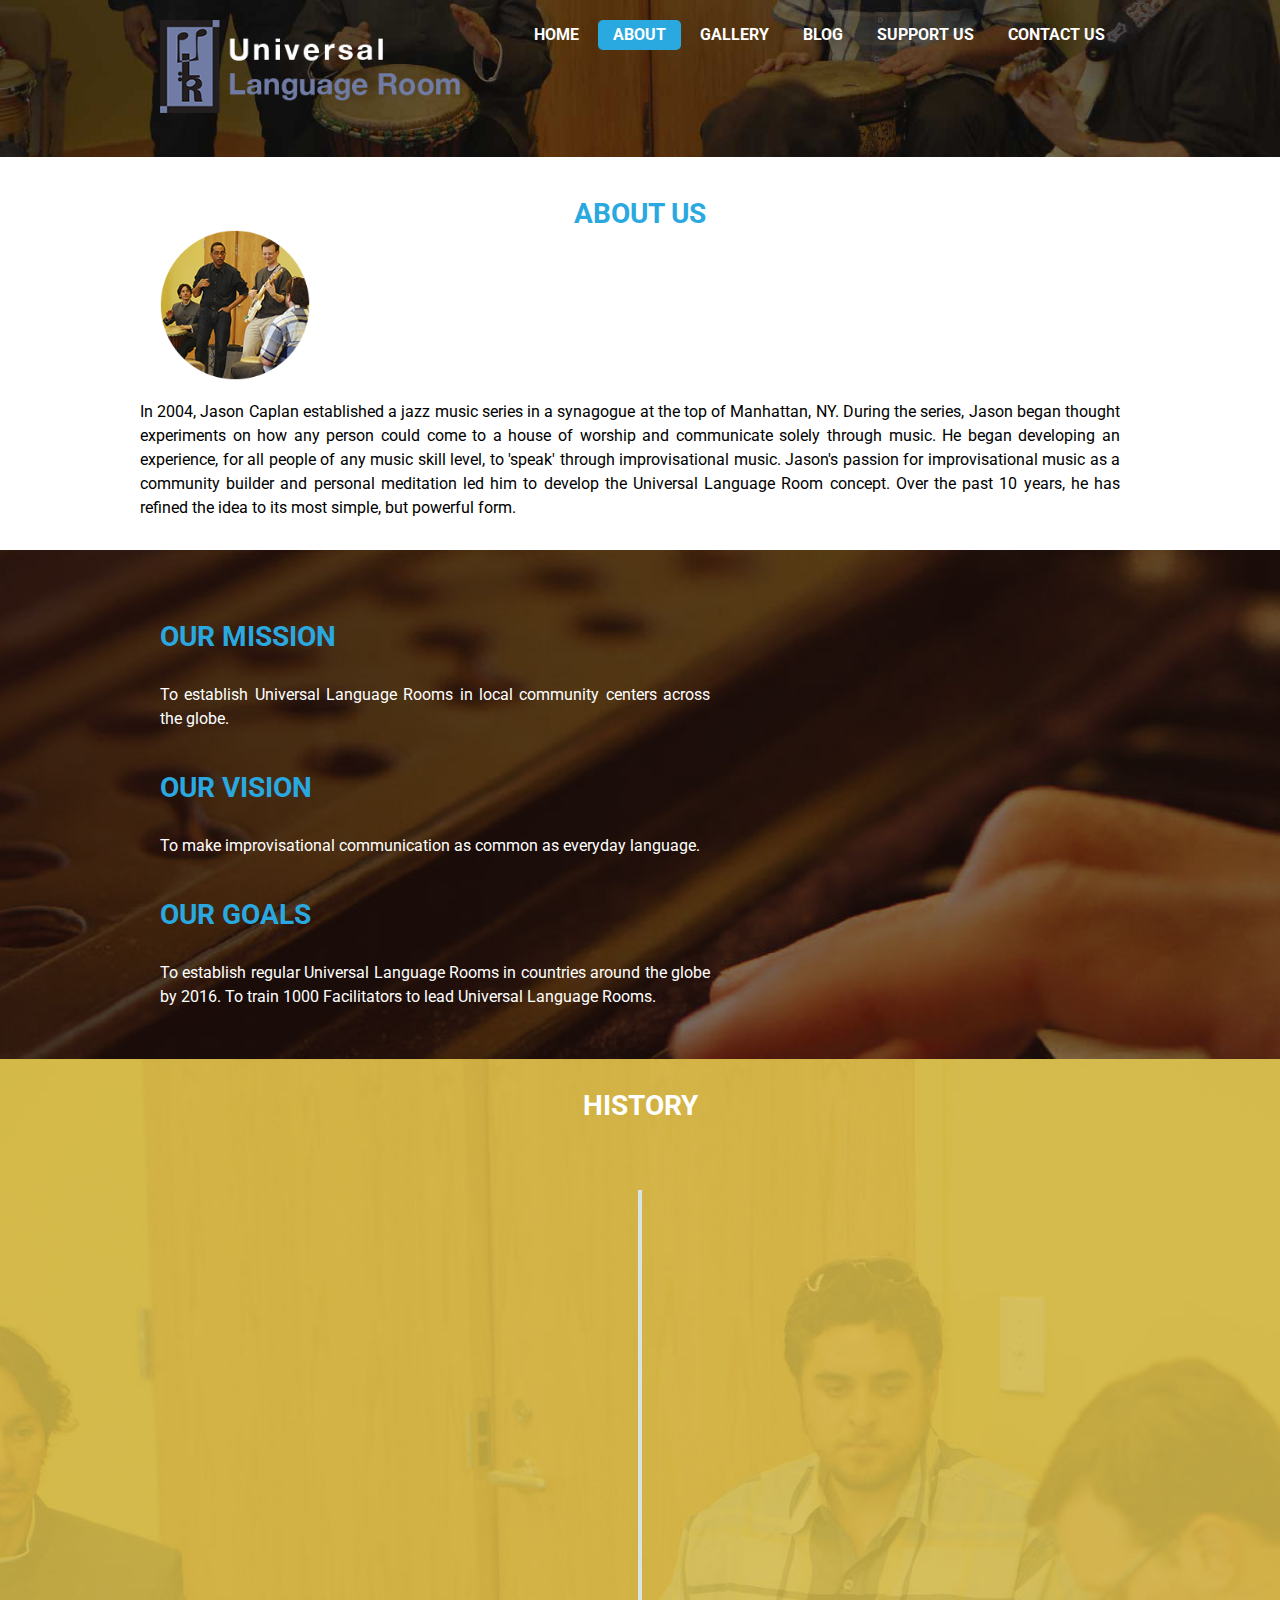
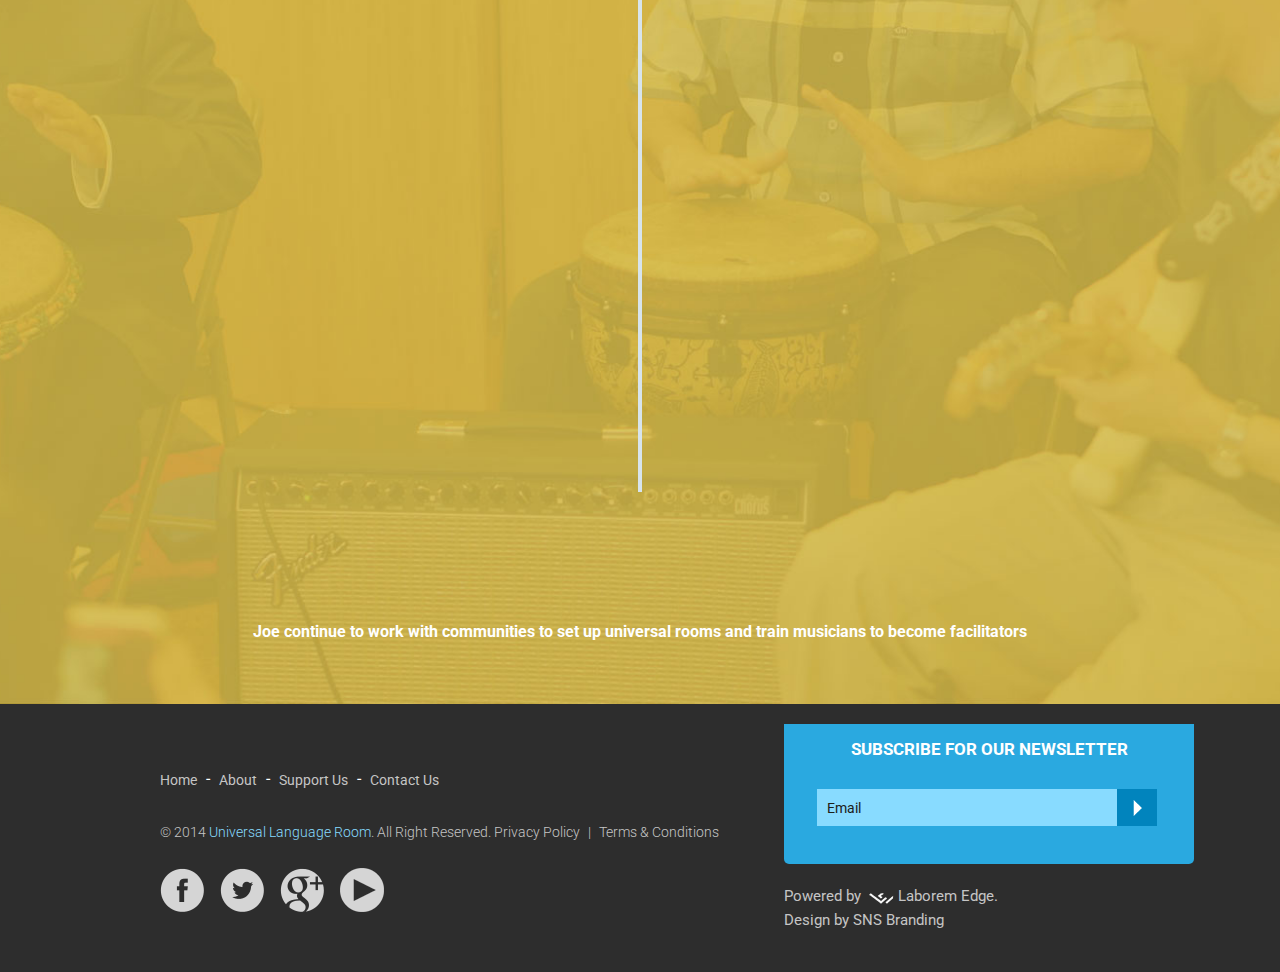
==== about.html @ 3c223cd4 "big push" ====
<!DOCTYPE html>
<html lang="en">

<head>
	<meta charset="utf-8">
	<title>Universal Language Room | About</title>
	<meta name="Description" content="" />
	<meta name="Keywords" content=" " />
	<meta name="robots" content="index,follow" />
	<link rel="icon" href="images/favicon.ico" />
	<link rel="shortcut icon" href="images/favicon.ico" />
	<link rel="stylesheet" href="css/reset.css">
	<link rel="stylesheet" href="css/style.css">
	<link rel="stylesheet" href="css/superfish.css">
	<link rel="stylesheet" href="css/slicknav.css">
	<link rel="stylesheet" href="css/timeline.css">
	<link rel="stylesheet" type="text/css" href="css/animate.css" />
	<link rel="stylesheet" type="text/css" media="screen" href="css/flexslider.css">


	<style>
		ul#menu li a.active {
			color: #fff;
			background: #2aa9e0;
			border-radius: 5px;
			-moz-border-radius: 5px;
			-webkit-border-radius: 5px;
		}
		.home .hactive {
			color: #fff;
			background: #2aa9e0;
			border-radius: 5px;
			-moz-border-radius: 5px;
			-webkit-border-radius: 5px;
		}
		ul#menu li.last a.active {
			margin-right: 0px;
		}
		ul#menu li li a.active {
			color: #fff;
			background: 2aa9e0;
			border-radius: 5px;
			-moz-border-radius: 5px;
			-webkit-border-radius: 5px;
		}
	</style>
	<script type="text/javascript">
		function setActive() {
			aObj = document.getElementById('menu').getElementsByTagName('a');
			for (i = 0; i < aObj.length; i++) {
				if (document.location.href.indexOf(aObj[i].href) >= 0) {
					aObj[i].className = 'active';
				}
			}
		}
		window.onload = setActive;
	</script>
	<!--[if lt IE 8]>
   <div style=' clear: both; text-align:center; position: relative;'>
     <a href="http://windows.microsoft.com/en-US/internet-explorer/products/ie/home?ocid=ie6_countdown_bannercode">
       <img src="http://storage.ie6countdown.com/assets/100/images/banners/warning_bar_0000_us.jpg" border="0" height="42" width="820" alt="You are using an outdated browser. For a faster, safer browsing experience, upgrade for free today." />
    </a>
  </div>
<![endif]-->
	<!--[if lt IE 9]>
   	<script type="text/javascript" src="js/html5.js"></script>
    <link rel="stylesheet" href="css/ie8.css">
    <![endif]-->
	<!--[if IE 9]>
    <script type="text/javascript" src="js/html5.js"></script>
   	    <link rel="stylesheet" href="css/ie9.css">
    <![endif]-->
</head>

<body class="home">
	<!--==============================header=================================-->
	<div class="loader"></div>
	<header style="padding:0">
		<div class="container">
			<div class="wrapper">
				<div class="header-left">
					<div class="logo">
						<a href="index.html">
							<img src="images/logo.png" alt="">
						</a>
					</div>
				</div>
				<div class="head-right">

					<div class="wrapper">
						<div class="menu_block">
							<nav>
								<ul class="sf-menu" id="menu">
									<li><a href="index.html">Home</a>
									</li>
									<li><a href="about.html" class="hactive">About</a>
									</li>
									<li><a href="gallery.html">Gallery</a>
									</li>
									<li><a href="blog.html">Blog</a>
									</li>
									<li><a href="support-us.html">Support Us</a>
									</li>
									<li class="last"><a href="contact-us.html">Contact Us</a> 
									</li>
								</ul>
							</nav>
						</div>

					</div>
				</div>
			</div>
		</div>
	</header>


	<!--==============================header=================================-->
	<div class="abt-banner p4">
		<img src="images/abt-head.jpg" alt="" />
	</div>
	<section>

		<div class="wrapper p4">
			<div class="container">

				<h1 class="abt-tit aligncenter post p0">About Us</h1>
				<div class="abt-img p0">
					<img src="images/abt-img.png" alt="" class="post7" />
				</div>
				<div class="abt-cont-top post">
					<p class="p2">In 2004, Jason Caplan established a jazz music series in a synagogue at the top of Manhattan, NY. During the series, Jason began thought experiments on how any person could come to a house of worship and communicate solely through music. He began
						developing an experience, for all people of any music skill level, to 'speak' through improvisational music. Jason's passion for improvisational music as a community builder and personal meditation led him to develop the Universal Language Room
						concept. Over the past 10 years, he has refined the idea to its most simple, but powerful form.</p>

				</div>
			</div>
		</div>
		<div class="abt-block">
			<div class="container">
				<div class="abt-cont">
					<div class="wrapper p8">
						<h2 class="abt-tit post p4">Our Mission </h2>
						<p>To establish Universal Language Rooms in local community centers across the globe.</p>
					</div>
					<div class="wrapper p8">
						<h2 class="abt-tit post p4">Our Vision</h2>
						<p>To make improvisational communication as common as everyday language.</p>
					</div>
					<div class="wrapper p8">
						<h2 class="abt-tit post p4">Our Goals</h2>
						<p class="p2">To establish regular Universal Language Rooms in countries around the globe by 2016. To train 1000 Facilitators to lead Universal Language Rooms.</p>
					</div>
				</div>
			</div>
		</div>
		<div class="history_bg">
			<div class="wrapper p8">
				<h1 class="abt-tit aligncenter post p0" style="margin-top:30px;color:#fff;">History</h1>

				<div class="container">
					<div id="cd-timeline" class="cd-container">
						<div class="cd-timeline-block">
							<div class="cd-timeline-img cd-picture">
								<img src="images/music.png" alt="Picture">
							</div>

							<div class="cd-timeline-content">

								<p>In 2011, Jason met drummer, Joe Lubman. They began to perform together and discuss the Universal Language Room. Joe became the first full time facilitator. He has visited jails, autism summer camps, businesses, and community centers to setup Universal
									Rooms.</p>

								<span class="cd-date">2011</span>
							</div>
						</div>

						<div class="cd-timeline-block">
							<div class="cd-timeline-img cd-movie">
								<img src="images/music1.png" alt="Movie">
							</div>

							<div class="cd-timeline-content">
								<p>In 2009, the first official Universal Language Room takes place in Manhattan, NYC - with Muslims, Sikh, Bahai, and Jewish musicians.</p>

								<span class="cd-date">2009</span>
							</div>
						</div>

						<div class="cd-timeline-block">
							<div class="cd-timeline-img cd-picture">
								<img src="images/music2.png" alt="Picture">
							</div>

							<div class="cd-timeline-content">
								<p>In 2006, Jason created Bridge Institute and received non-profit status. Jason met Gilbert Smith in NYC. They quickly became co writers for Naqhson's Leap and partners in developing the Universal Rooms.</p>

								<span class="cd-date">2006</span>
							</div>
						</div>

						<div class="cd-timeline-block">
							<div class="cd-timeline-img cd-location">
								<img src="images/music3.png" alt="Location">
							</div>

							<div class="cd-timeline-content">

								<p>In 2004, Jason initiated a jazz music concert with top names in jazz, at the "Bridge Shul" in Washington Heights, NYC. During the series, in talks with the performers and audience, Jason began developing the ideas that would become the Universal
									Language Room.</p>

								<span class="cd-date">2004</span>
							</div>
						</div>

					</div>

				</div>

			</div>
			<div class="wrapper p8">
				<div class="container">
					<p class="p0" style="text-align:center;color:#fff;"><strong>Joe continue to work with communities to set up universal rooms and train musicians to become facilitators</strong>
					</p>
				</div>
			</div>
		</div>

	</section>
	<footer>
		<div class="wrapper p8">
			<div class="container">
				<div class="wrapper">
					<div class="footer-left">
						<div class="footer-menu p6">
							<a href="index.html" class="first">Home</a> -
							<a href="about.html">About</a> -
							<!--<a href="blog">Blog</a> -->
							<a href="support-us.html">Support Us</a> -
							<a href="contact-us.html" class="last">Contact Us</a> 
						</div>
						<p class="foot-txt p6">&copy; 2014 <span> Universal Language Room</span>. All Right Reserved.

							<a href="privacy-policy.html" class="first">Privacy Policy </a> | <a href="terms-and-conditions.html"> Terms & Conditions </a>
						</p>

						<ul class="social">
							<li>
								<a href="https://www.facebook.com/universalroom" target="_blank" title="Facebook">
									<img src="images/fb.png" alt="" />
								</a>
							</li>
							<li>
								<a href="www.twitter.com/universalroom.html" title="Twitter" target="_blank">
									<img src="images/tw.png" alt="" />
								</a>
							</li>
							<li>
								<a href="https://plus.google.com/u/0/b/106904845968619590290/106904845968619590290/about" title="Google Plus" target="_blank">
									<img src="images/gp.png" alt="" />
								</a>
							</li>
							<li>
								<a href="https://www.youtube.com/user/universalroom" title="YouTube" target="_blank">
									<img src="images/youtube.png" alt="" />
								</a>
							</li>
						</ul>
					</div>
					<div class="footer-right">
						<div class="subscribe-box p4">
							<h2 class="subscribe-title p4">SUBSCRIBE FOR OUR NEWSLETTER</h2> 
							<form name="subscribe" id="subscribe" method="post" autocomplete="off" class="subscribe">
								<div class="group">
									<input type="text" name="email" id="email" class="field" placeholder="Email" onfocus="this.placeholder = ''" onblur="this.placeholder = 'Email'" />
									<input type="submit" name="submit" id="submit" class="sub-btn" value="Go" />
								</div>
							</form>
						</div>
						<div class="wrapper">
							<p class="footer-dev">Powered by <a href="http://www.laboremedge.com/" target="_blank">Laborem Edge</a>.
								<br>Design by SNS Branding</p>
						</div>
					</div>
				</div>
			</div>

		</div>

	</footer>
	<script src="js/jquery-1.11.0.min.js"></script>
	<script src="js/jquery-migrate-1.1.1.html"></script>
	<script src="js/superfish.js"></script>
	<script src="js/script.js"></script>
	<!-- <script src="js/jquery.mobilemenu.js"></script>-->
	<script src="js/jquery.easing.1.3.js"></script>
	<script src="js/Placeholders.min.js"></script>
	<script src="js/jquery.slicknav.js"></script>
	<script>
		//menu for mobile
		$(function() {
			$('.sf-menu').slicknav();
		});
	</script>

	<!--page-loader-->
	<script type="text/javascript">
		$(window).load(function() {
			$(".loader").fadeOut("slow");
		})
	</script>
	<!--page-loader-->

	<!--Scroll animation scripts-->
	<script src="js/viewportchecker.js"></script>

	<script type="text/javascript">
		jQuery(document).ready(function() {
			jQuery('.post').addClass("hidden").viewportChecker({
				classToAdd: 'visible animated fadeInDown', // Class to add to the elements when they are visible
				offset: 100
			});
			jQuery('.post1').addClass("hidden").viewportChecker({
				classToAdd: 'visible animated bounceInLeft', // Class to add to the elements when they are visible
				offset: 100
			});
			jQuery('.post2').addClass("hidden").viewportChecker({
				classToAdd: 'visible animated bounceInRight', // Class to add to the elements when they are visible
				offset: 100
			});
			jQuery('.post3').addClass("hidden").viewportChecker({
				classToAdd: 'visible animated bounceInUp', // Class to add to the elements when they are visible
				offset: 100
			});
			jQuery('.post4').addClass("hidden").viewportChecker({
				classToAdd: 'visible animated lightSpeedIn', // Class to add to the elements when they are visible
				offset: 100
			});
			jQuery('.post5').addClass("hidden").viewportChecker({
				classToAdd: 'visible animated fadeIn', // Class to add to the elements when they are visible
				offset: 100
			});
			jQuery('.post6').addClass("hidden").viewportChecker({
				classToAdd: 'visible animated flipInX', // Class to add to the elements when they are visible
				offset: 100
			});
			jQuery('.post7').addClass("hidden").viewportChecker({
				classToAdd: 'visible animated pulse', // Class to add to the elements when they are visible
				offset: 100
			});
		});
	</script>

	<script type="text/javascript" src="js/jquery.scrollUp.min.js"></script>
	<script>
		/* scrollUp Minimum setup */
		/*$(function () {
			$.scrollUp();
		});*/

		/* scrollUp full options*/
		$(function() {
			$.scrollUp({
				scrollName: 'scrollUp', // Element ID
				topDistance: '300', // Distance from top before showing element (px)
				topSpeed: 300, // Speed back to top (ms)
				animation: 'fade', // Fade, slide, none
				animationInSpeed: 200, // Animation in speed (ms)
				animationOutSpeed: 200, // Animation out speed (ms)
				scrollText: 'Top', // Text for element
				activeOverlay: false, // Set CSS color to display scrollUp active point, e.g '#00FFFF'
			});
		});
	</script>
	<script type="text/javascript" src="js/jquery.flexslider.js"></script>
	<script type="text/javascript">
		$(window).load(function() {

			$('.flexslider').flexslider({
				animation: "fade"
			});

		});
	</script>
	<script type="text/javascript" src="js/jquery.validate.min.js"></script>
	<script type="text/javascript">
		/* Fire Valaidate */

		(function($, W, D) {
			var JQUERY4U = {};

			JQUERY4U.UTIL = {
				setupFormValidation: function() {
					//form validation rules
					$("#subscribe").validate({
						rules: {

							email: {
								required: true,
								email: true
							}
						},

						messages: {

							email: {
								required: "Enter Email Id",
								email: "Enter Valid Email Id",
							},
						},

						submitHandler: function(form) {
							// required to block normal submit since you used ajax
							form.submit();
						}
					});
				}
			}
			//when the dom has loaded setup form validation rules
			$(D).ready(function($) {
				JQUERY4U.UTIL.setupFormValidation();
			});

		})(jQuery, window, document);
	</script>

	<script src="js/main.js"></script>
	<script src="js/modernizr.js"></script>
</body>

</html>
---- css/style.css ----
@charset "utf-8";
/* CSS Document */
@import url(http://fonts.googleapis.com/css?family=Roboto:400,300,700,500,100);

@font-face {
	font-family: 'bpicons';
	src:url('../fonts/bpicons/bpicons.eot');
	src:url('../fonts/bpicons/bpiconsd41d.eot?#iefix') format('embedded-opentype'),
		url('../fonts/bpicons/bpicons.woff') format('woff'),
		url('../fonts/bpicons/bpicons.ttf') format('truetype'),
		url('../fonts/bpicons/bpicons.svg#bpicons') format('svg');
	font-weight: normal;
	font-style: normal;
} /* Made with http://icomoon.io/ */

body {
	background: #fff;
	font-size: 16px !important;
	font-family: 'Roboto', sans-serif;
	color: #000;
	position: relative;
	margin: 0px;
	padding: 0px 0px;
}

html,body {
	height: 100%;
}

a {
	color: #000;
	outline: none;
	cursor: pointer;
	text-decoration: none;
}

a:hover {
	text-decoration: none;
}
/*  Header styles */
 
h1 {
	font-size: 25px;
}

h2 {
	font-size: 18px;
	padding-bottom: 10px;
}

h3 {
	font-size: 18px;
	color: #fff;
}

h4 {
	font-size: 17px;
}

h5 {
	font-size: 16px;
}

h6 {
	font-size: 15px;
}
/*----- txt,links,lines,titles -----*/
.clear {
	clear: both;
	line-height: 0;
	font-size: 0;
	overflow: hidden;
	height: 0;
	width: 100%;
}

.fleft {
	float: left !important;
}

.fright {
	float: right !important;
}

.alignleft {
	text-align: left !important;
}

.alignright {
	text-align: right;
}

.aligncenter {
	text-align: center;
}

.alignmiddle * {
	vertical-align: middle;
}

.margin-left10 {
	margin-left: 10px;
}

.margin-left20 {
	margin-left: 20px;
}

.margin-left30 {
	margin-left: 30px;
}

.margin-left40 {
	margin-left: 40px;
}

.margin-left50 {
	margin-left: 50px;
}

.margin-left60 {
	margin-left: 60px;
}

.margin-left70 {
	margin-left: 70px;
}

.margin-left80 {
	margin-left: 80px;
}

.margin-left90 {
	margin-left: 90px;
}

.margin-left100 {
	margin-left: 100px;
}

p {
	line-height: 24px;
	text-align: justify;
},.p3-1 {
	margin-bottom: 18px;
	text-align: justify;
}

.p0 {
	margin-bottom: 0;
}

.p0-1 {
	margin-bottom: 3px;
}

.p1 {
	margin-bottom: 5px;
}

.p1-1 {
	margin-bottom: 8px;
}

.p2 {
	margin-bottom: 10px;
}

.p2-1 {
	margin-bottom: 12px;
}

.p3 {
	margin-bottom: 15px;
}

.p4 {
	margin-bottom: 20px;
}

.p4-1 {
	margin-bottom: 22px;
}

.p5 {
	margin-bottom: 25px;
}

.p5-1 {
	margin-bottom: 28px;
}

.p6 {
	margin-bottom: 21px;
}

.p6-1 {
	margin-bottom: 32px;
}

.p7 {
	margin-bottom: 35px;
}

.p7-1 {
	margin-bottom: 37px;
}

.p8 {
	margin-bottom: 40px;
}

.p8-1 {
	margin-bottom: 42px;
}

.p9 {
	margin-bottom: 50px;
}

.p10 {
	margin-bottom: 60px;
}

.p11 {
	margin-bottom: 70px;
}

.p12 {
	margin-bottom: 80px;
}

.p13 {
	margin-bottom: 90px;
}

.p14 {
	margin-bottom: 100px;
}
/*********************************header*************************************/
/*pre page loader*/
.loader {
	position: fixed;
	left: 0px;
	top: 0px;
	width: 100%;
	height: 100%;
	z-index: 9999;
	background: url('../images/loading.gif') 50% 50% no-repeat rgb(255,255,255);
}
/*pre page loader*/
.wrapper {
	width: 100%;
	float: left;
	position: relative;
}

.container {
	margin: 0 auto;
	padding: 20px;
	max-width: 1000px;
}

.container1 {
	width: 800px;
	margin: 0 auto;
	padding: 0px;
}

header {
	width: 100%;
	position: absolute;
	z-index: 99;
	float: left;
	background: none;
	padding: 40px 0px 0px;
}

footer {
	background: #2d2d2d;
	width: 100%;
	float: left;
	padding: 0px;
}

section {
	position: relative;
	width: 100%;
	float: left;
}

.header-left {
	width: 180px;
	float: left;
}

.head-right {
	float: right;
}

.logo {
	width: 300px;
	float: left;
	margin: 0px;
}

.logo img {
	width: 100%;
}

.home-title-block {
/* fallback */
	background-color: #e2e2e2;
	background-repeat: repeat-x;
  /* Safari 4-5, Chrome 1-9 */
	background: -webkit-gradient(linear, 0% 0%, 0% 100%, from(#f5f5f5), to(#e2e2e2));
  /* Safari 5.1, Chrome 10+ */
	background: -webkit-linear-gradient(top, #f5f5f5, #e2e2e2);
  /* Firefox 3.6+ */
	background: -moz-linear-gradient(top, #f5f5f5, #e2e2e2);
  /* IE 10 */
	background: -ms-linear-gradient(top, #f5f5f5, #e2e2e2);
  /* Opera 11.10+ */
	background: -o-linear-gradient(top, #f5f5f5, #e2e2e2);
	width: 100%;
	float: left;
}

.home-title {
	color: #1e2020;
	font-weight: 700;
	font-size: 30px;
	width: 100%;
	float: left;
	padding: 14px 0px;
	text-transform: uppercase;
}

.gallery-button {
	background: #2aa9e0;
	float: right;
	padding: 20px;
}

.gallery-button a {
	color: #fff;
	font-size: 30px;
	font-weight: 700;
	background: url(../images/gallery-icon.png) 0 4px no-repeat;
	padding-left: 50px;
	text-transform: uppercase;
	line-height: 24px;
}

.gallery-button a:hover {
	-webkit-transition: 1s ease-in-out;
	-moz-transition: 1s ease-in-out;
	-o-transition: 1s ease-in-out;
	transition: 1s ease-in-out;
	color: #2d2d2d;
	background: url(../images/donate-icon-hover.png) 0 4px no-repeat;
	padding-left: 50px;
}

.home-left {
	min-width: 270px;
	max-width: 350px;
	padding: 10px;
	display: inline-block;
}

.home-right {
	min-width: 50%;
	padding: 10px;
	display: inline-block;
}

.home-right a {
	width: 420px;
	float: left;
}

.home-right a img {
	width: 100%;
}

.home-about {
	width: 270px;
	float: left;
	background: url(../images/line.png) right 8px no-repeat;
}

.home-about-tit {
	font-size: 17px;
	width: 100%;
	float: left;
}

.home-about-tit1 {
	font-size: 28px;
	color: #2aa9e0;
	font-weight: 700;
}

.home-service {
	width: 270px;
	float: left;
	background: url(../images/line1.png) right 8px no-repeat;
}

.music-block {
	width: 100%;
	float: left;
	background: url(../images/music-block-bg.png) 0 0 repeat;
	padding: 40px 0px;
}

.music-title {
	color: #fff;
	font-weight: 700;
	font-size: 30px;
	width: 100%;
	text-align: center;
	float: left;
}

.music-list {
	text-align: center;
	margin: 0 auto;
	max-width: 1000px;
}

.music-list li {
	width: 230px;
	height: 230px;
	text-align: center;
	display: inline-block;
	margin: 10px;
	overflow: hidden;
}

.music-list li img {
	width: 100%;
}

.know-more {
	width: 100%;
	float: left;
	text-align: center;
}

.know-more a {
	background: #2aa9e0;
	padding: 10px 20px;
	color: #fff;
	float: right;
}

.know-more a:hover {
	-webkit-transition: 1s ease-in-out;
	-moz-transition: 1s ease-in-out;
	-o-transition: 1s ease-in-out;
	transition: 1s ease-in-out;
	color: #2d2d2d;
}

.video-container {
	position: relative;
	padding-bottom: 56.25%;
	padding-top: 30px;
	height: 0;
	overflow: hidden;
}

.video-container iframe,.video-container object,.video-container embed {
	position: absolute;
	top: 0;
	left: 0;
	width: 100%;
	height: 100%;
}
/*footer*/ 
.footer-left {
	width: 60%;
	float: left;
}

.footer-right {
	width: 35%;
	float: right;
}

.footer-menu {
	width: 100%;
	float: left;
	color: #fff;
	line-height: 30px;
	margin-top: 40px;
}

.footer-menu a {
	color: #c5c5c5;
	text-transform: capitalize;
	font-size: 14px;
	line-height: 32px;
	padding: 0px 5px;
}

.footer-menu a.last {
	border-right: none;
}

.footer-menu a:hover {
	text-decoration: underline;
	color: #fff;
}

.footer-menu a.first {
	padding-left: 0px;
}

.foot-txt {
	color: #c5c5c5;
	width: 100%;
	float: left;
	line-height: 30px;
	font-size: 14px;
	font-weight: 300;
}

.foot-txt a {
	color: #c5c5c5;
	padding: 0px 5px;
}

.foot-txt a:hover {
	text-decoration: underline;
	color: #fff;
}

.foot-txt span {
	color: #88dbff;
}

.foot-txt a.first {
	padding-left: 0px;
}

.footer-dev {
	color: #c5c5c5;
	font-size: 15px;
	text-align: left;
	width: 100%;
	float: left;
}

.footer-dev a {
	background: url(../images/laboremedge.png) 0 5px no-repeat;
	margin-left: 3px;
	padding-left: 30px;
	color: #c5c5c5;
}

.footer-dev a:hover {
	color: #fff;
}

.social {
	float: left;
}

.social li {
	width: 60px;
	float: left;
}

.social li a {
	display: block;
	width: 100%;
	cursor: pointer;
	-webkit-transition: 1s ease-in-out;
	-moz-transition: 1s ease-in-out;
	-o-transition: 1s ease-in-out;
	transition: 1s ease-in-out;
}

.social li a:hover {
	-webkit-transform: scale(1.1);
	-moz-transform: scale(1.1);
	-o-transform: scale(1.1);
	transform: scale(1.1);
}

.item {
	width: 240px;
	height: 240px;
	margin-bottom: 20px;
	background-size: cover;
	border-radius: 50%;
	cursor: pointer;
	box-shadow: inset 0 0 1px 230px rgba(0,0,0,0.6), inset 0 0 0 0px #1c252c;
	transition: all 0.5s;
	transition: box-shadow 400ms ease-in-out;
	/* Safari/Chrome, other WebKit */
	-webkit-border-radius: 50%;
	-webkit-box-shadow: inset 0 0 1px 230px rgba(0,0,0,0.6), inset 0 0 0 0px #1c252c;
	-webkit-transition: box-shadow 400ms ease-in-out;
 /* Firefox, other Gecko */
	-moz-border-radius: 50%;
	-moz-box-shadow: inset 0 0 1px 230px rgba(0,0,0,0.6), inset 0 0 0 0px #1c252c;
	-moz-transition: box-shadow 400ms ease-in-out;
	 /* Opera/IE 8+ */
	-o-transition: box-shadow 400ms ease-in-out;
	-ms-transition: box-shadow 400ms ease-in-out;
}

.item:hover {
	opacity: 1;
	-webkit-transition: all 0.2s ease-in;
	-moz-transition: all 0.2s ease-in;
	-o-transition: all 0.2s ease-in;
	transition: all 0.2s ease-in;
	box-shadow: inset 0 0 0 0 rgba(0,0,0,0.6), inset 0 0 0 0px #1c252c, 0 0 10px rgba(0,0,0,0.3);
}

.item > h3 {
	font-weight: 300;
	font-size: 20px;
	height: 50px;
	position: relative;
	top: 50%;
	opacity: 1;
	-webkit-transition: all 0.2s ease-in;
	-moz-transition: all 0.2s ease-in;
	-o-transition: all 0.2s ease-in;
	transition: all 0.2s ease-in;
}

.item:hover > h3 {
	opacity: .5;
	-webkit-transition: all 0.2s ease-in;
	-moz-transition: all 0.2s ease-in;
	-o-transition: all 0.2s ease-in;
	transition: all 0.2s ease-in;
}

.item > h4 {
	color: #333;
	background: #fff;
	width: 100%;
	height: 27px;
	font-weight: 300;
	font-size: 20px;
	position: relative;
	top: 200px;
	-webkit-transition: all 0.5s;
	-moz-transition: all 0.5s;
	-o-transition: all 0.5s;
	transition: all 0.5s;
}

.item:hover > h4 {
	position: relative;
	top: 115px;
	;-webkit-transition: all 0.5s;
	-moz-transition: all 0.5s;
	-o-transition: all 0.5s;
	transition: all 0.5s;
}

 
/*Subscribe form Starts*/
.subscribe-box {
	width: 410px;
	float: left;
	background: #2aa9e0;
	padding: 15px 33px;
	position: relative;
	top: 0;
	-webkit-border-bottom-right-radius: 5px;
	-webkit-border-bottom-left-radius: 5px;
	-moz-border-radius-bottomright: 5px;
	-moz-border-radius-bottomleft: 5px;
	border-bottom-right-radius: 5px;
	border-bottom-left-radius: 5px;
}

.subscribe {
	width: 100%;
	float: left;
}

.subscribe-title {
	font-size: 17px;
	color: #fff;
	text-align: center;
}

.subscribe .field {
	border: none;
	width: 300px;
	font-size: 15px;
	padding-left: 10px;
	height: 37px;
	background: #88dbff;
	float: left;
	color: #fff;
}

::-webkit-input-placeholder {
	color: #fff;
	font-size: 15px;
}

:-moz-placeholder {
 /* Firefox 18- */
	color: #fff;
	font-size: 15px;
}

::-moz-placeholder {
  /* Firefox 19+ */
	color: #fff;
	font-size: 15px;
}

:-ms-input-placeholder {
	color: #fff;
	font-size: 15px;
}

.subscribe .sub-btn {
	background: url(../images/go-btn.png) 0 0 no-repeat;
	border: none;
	color: #000;
	text-indent: -5000px;
	width: 40px;
	height: 37px;
	cursor: pointer;
}

.subscribe .sub-btn:hover {
	background: url(../images/go-btn-hover.png) 0 0 no-repeat;
	width: 40px;
	height: 37px;
	-webkit-transition: 1s ease-in-out;
	-moz-transition: 1s ease-in-out;
	-o-transition: 1s ease-in-out;
	transition: 1s ease-in-out;
}

.subscribe .group {
	position: relative;
	width: 345px;
	float: left;
	height: 60px;
}

.subscribe label.error {
	color: #000;
	position: relative;
	width: 100%;
	float: left;
	font-size: 12px;
}
/*Subscribe Form Ends*/
/*footer*/

/**To Top**/
#scrollUp {
	bottom: 20px;
	right: 20px;
	background: #ececec;
	color: #000;
	font-size: 15px;
	font-weight: bold;
	text-decoration: none;
	opacity: .9;
	padding: 10px 6px;
	-webkit-border-radius: 50%;
	-moz-border-radius: 50%;
	border-radius: 50%;
	-webkit-transition: background 200ms linear;
	-moz-transition: background 200ms linear;
	transition: background 200ms linear;
}

#scrollUp:hover {
	background: #2aa9e0;
	color: #fff;
}
/*********Blog*******/
.blog {
	margin: auto;
	max-width: 800px;
}

.blog p {
	margin-bottom: 10px;
}


/*********About Us*******/

.abt-banner {
	width: 100%;
	float: left;
}

.abt-banner img {
	width: 100%;
}

.abt-tit {
	color: #2aa9e0;
	font-size: 28px;
	font-weight: 700;
	text-transform: uppercase;
}

.abt-tit1 {
	color: #2d2d2d;
	font-size: 28px;
	font-weight: 700;
	text-transform: uppercase;
}

.abt-top {
	width: 840px;
	margin: 0 auto;
}

.abt-img {
	width: 150px;
	float: left;
}

.abt-img img {
	width: 100%;
}

.abt-cont {
	width: 550px;
	margin-top: 30px;
	float: left;
}

.abt-cont-top {
	width: 980px;
	margin-top: 20px;
	float: right;
}

.abt-block {
	width: 100%;
	float: left;
	background: url(../images/abt-sec-bg.jpg) 0 0 repeat;
	padding: 20px 0px 0px;
	  background-size: cover;
  background-position: center;
}

.abt-block p {
	color: #fff;
}

.history_bg {
	background: url(../images/history-bg.jpg) 0 0 no-repeat;
	background-size: cover;
	width: 100%;
	float: left;
	position: relative;
  background-position: center;
}



/********Contact Us*******/
.contact-block {
	width: 100%;
	float: left;
	background: url(../images/music-block-bg.png) 0 0 repeat;
	padding: 40px 0px 40px;
}

.contact-block p {
	color: #fff;
}

.contact-left {
	width: 500px;
	float: left;
}

.contact-right {
	width: 400px;
	min-height: 580px;
	float: right;
}

.contact-form {
	width: 100%;
	padding: 5%;
	position: relative;
	float: left;
  /* Safari 4-5, Chrome 1-9 */
	background: -webkit-gradient(linear, 0% 0%, 0% 100%, from(#4b4b4b), to(#191c20));
  /* Safari 5.1, Chrome 10+ */
	background: -webkit-linear-gradient(top, #4b4b4b, #191c20);
  /* Firefox 3.6+ */
	background: -moz-linear-gradient(top, #4b4b4b, #191c20);
  /* IE 10 */
	background: -ms-linear-gradient(top, #4b4b4b, #191c20);
  /* Opera 11.10+ */
	background: -o-linear-gradient(top, #4b4b4b, #191c20);
}

.contact-form .group {
	width: 48%;
	position: relative;
	float: left;
	height: 70px;
	margin-bottom: 10px;
}

.contact-form .group1 {
	width: 100%;
	position: relative;
	float: left;
	height: 150px;
	margin-bottom: 10px;
}

.contact-form .field {
	border: #e2e2e2 1px solid;
	padding: 3%;
	width: 100%;
	float: left;
	background: #f4f4f4;
	font-size: 14px;
}

.contact-form .field1 {
	border: #e2e2e2 1px solid;
	padding: 3%;
	width: 45%;
	float: left;
	background: #f4f4f4;
	font-size: 14px;
}

.contact-form label {
	width: 100%;
	float: left;
}

.code {
	width: 130px;
	float: left;
	cursor: pointer;
}

.contact-form .sub-btn {
	background: #00b2ff;
	padding: 10px 50px;
	color: #fff;
	font-weight: bold;
	border: none;
	cursor: pointer;
	font-size: 16px;
}

.contact-form .sub-btn:hover {
	background: #fff;
	color: #2d2d2d;
	font-weight: bold;
	text-decoration: none;
}

.contact-tit {
	width: 320px;
	padding: 0px 25px;
}

.contact-tit span {
	font-weight: bold;
	color: #166cad;
}

.contact-form label.error {
	color: #fff;
	text-align: right;
	position: relative;
	font-size: 12px;
}

.text-area {
	width: 100%;
	padding: 3%;
	border: #e2e2e2 1px solid;
	background: #f4f4f4;
	font-family: 'Roboto', sans-serif;
	font-size: 14px;
}

::-webkit-input-placeholder {
	font-family: 'Roboto', sans-serif;
	color: #1c2018;
	font-size: 14px;
}

:-moz-placeholder {
 /* Firefox 18- */
	font-family: 'Roboto', sans-serif;
	color: #1c2018;
	font-size: 14px;
}

::-moz-placeholder {
  /* Firefox 19+ */
	font-family: 'Roboto', sans-serif;
	color: #1c2018;
	font-size: 14px;
}

:-ms-input-placeholder {
	font-family: 'Roboto', sans-serif;
	color: #1c2018;
	font-size: 14px;
}

.map {
	width: 360px;
	float: left;
}
/********Donate***********/

.donate-block {
	width: 100%;
	float: left;
	background: url(../images/donate-banner.jpg) 0 0 repeat;
	padding: 500px 0px 0px;
	min-height: 768px;
}

.pay-img {
	width: 440px;
}

.pay-img img {
	width: 100%;
}

.donate-button {
	background: #2aa9e0;
	float: right;
	padding: 20px;
}

.donate-button a {
	color: #fff;
	font-size: 30px;
	font-weight: 700;
	background: url(../images/donate-icon.png) 0 4px no-repeat;
	padding-left: 50px;
	text-transform: uppercase;
	line-height: 24px;
}

.donate-button a:hover {
	-webkit-transition: 1s ease-in-out;
	-moz-transition: 1s ease-in-out;
	-o-transition: 1s ease-in-out;
	transition: 1s ease-in-out;
	color: #2d2d2d;
	background: url(../images/donate-icon-hover.png) 0 4px no-repeat;
	padding-left: 50px;
}

.other header {
	width: 100%;
	float: left;
	background: url(../images/music-block-bg.png) 0 0 repeat;
	padding: 40px 0px 40px;
}

.other section {
	margin-top: 200px;
}
    
    
    
    /*Gallery*/

/* -- Examples -- */
/* line 177, ../sass/screen.sass */
.examples-section {
	text-align: center;
}

/* line 180, ../sass/screen.sass */
.image-row {
	*zoom: 1;
	margin-bottom: 20px;
}
/* line 38, ../../../../.rvm/gems/ruby-1.9.3-p392/gems/compass-0.12.2/frameworks/compass/stylesheets/compass/utilities/general/_clearfix.scss */
.image-row:after {
	content: "";
	display: table;
	clear: both;
}

/* line 184, ../sass/screen.sass */
.example-image-link {
	display: inline-block;
	margin-right: 15px;
	margin-bottom: 15px;
	line-height: 0;
	-webkit-border-radius: 4px;
	-moz-border-radius: 4px;
	-ms-border-radius: 4px;
	-o-border-radius: 4px;
	border-radius: 4px;
	border: 4px solid #efefef;
	-webkit-transition: all 0.1s ease-out;
	-moz-transition: all 0.1s ease-out;
	-o-transition: all 0.1s ease-out;
	transition: all 0.1s ease-out;
	width: 270px;
}

.example-image-link img {
	width: 100%;
}

.example-image-link.last {
	margin-right: 0px;
}
/* line 191, ../sass/screen.sass */
.example-image-link:hover {
	border: 4px solid #2aa9e0;
}

/* line 194, ../sass/screen.sass */
.example-image {
	-webkit-border-radius: 2px;
	-moz-border-radius: 2px;
	-ms-border-radius: 2px;
	-o-border-radius: 2px;
	border-radius: 2px;
}


    
/*================================>> RESPONSIVE STYLES <<========================================*/
@media only screen and (max-width: 1024px) {
	body {
		min-width: 995px;
	}

	.container {
		width: 995px;
		padding: 0 10px;
	}

	.header-left {
		width: 220px;
	}

	.subscribe-box {
		width: 340px;
		padding: 15px 10px;
	}

	.subscribe .group {
		width: 320px;
	}

	.subscribe .field {
		width: 280px;
	}

	.abt-cont {
		width: 450px;
	}

	.contact-left {
		width: 330px;
	}

	.contact-right {
		width: 600px;
	}

	.code {
		width: 100%;
		margin-bottom: 10px;
	}

	.contact-form .field1 {
		width: 60%;
		float: left !important;
	}

	.abt-cont-top {
		width: 800px;
	}

	.example-image-link {
		width: 222px;
	}
}

@media only screen and (max-width: 995px) {
	body {
		min-width: 767px;
	}

	.container {
		width: 767px;
		padding: 0 10px;
	}

	.header-left {
		width: 190px;
	}

	.logo {
		width: 160px;
	}

	.login .field {
		width: 170px;
	}

	.login .group {
		width: 170px;
		margin-right: 10px;
	}

	.footer-left {
		width: 50%;
	}

	.footer-menu a {
		padding: 0 2px;
	}

	.footer-right {
		width: 46%;
	}

	.abt-cont {
		width: 350px;
	}

	.contact-form .group {
		width: 100%;
	}

	.contact-form .group1 {
		height: 130px;
	}

	.contact-form .field1, .code {
		width: 50%;
	}

	.contact-form .sub-btn {
		margin-top: 20px;
	}

	.contact-right {
		width: 400px;
	}

	.pay-img {
		width: 340px;
	}

	.abt-cont-top {
		width: 500px;
	}

	.abt-img {
		width: 230px;
	}

	.music-list li {
		width: 230px;
		height: 230px;
		margin-right: 22px;
	}

	.example-image-link {
		width: 172px;
	}

	.map {
		width: 330px;
	}
}

@media only screen and (max-width: 767px) {
	body {
		min-width: 420px;
	}

	.container {
		width: 420px;
	}

	header {
		height: 0;
		padding-top: 0px;
		background: url(../images/music-block-bg.png) 0 0 repeat;
		height: 150px;
		position: relative;
	}

	.logo {
		width: 280px;
		margin: 10px 60px;
	}

	.header-left {
		width: 100%;
		background: none;
	}

	.head-right {
		width: 100%;
	}

	.footer-left {
		width: 100%;
		margin-bottom: 40px;
	}

	.footer-right {
		width: 100%;
	}

	.footer-menu {
		text-align: center;
	}

	.foot-txt {
		text-align: center;
	}

	.footer-dev {
		width: 100%;
		float: left;
		text-align: center;
	}

	.subscribe-box {
		width: 400px;
	}

	.subscribe .group {
		width: 380px;
	}

	.subscribe .field {
		width: 340px;
	}

	.social {
		width: 180px;
		margin-left: 110px;
	}

	.abt-tit {
		margin-top: 20px;
	}

	.abt-cont-top {
		width: 100%;
	}

	.abt-top {
		width: 420px;
	}

	.abt-cont {
		width: 100%;
		margin: 0;
	}

	.abt-img {
		margin: 10px 90px;
		width: 220px;
	}

	.contact-right, .contact-left {
		width: 100%;
		float: left;
	}

	.addr {
		margin-bottom: 40px;
	}

	.contact-form .group1 {
		height: 150px;
	}

	.pay-img {
		width: 100%;
		margin-top: 20px;
	}

	.map {
		width: 400px;
		float: left;
	}

	.example-image-link {
		width: 45%;
		margin: 0 0 20px 10px;
	}
}

@media only screen and (max-width: 479px) {
	body {
		min-width: 300px;
	}

	.container {
		width: 300px !important;
	}

	.logo {
		width: 280px;
		margin: 10px 0px;
	}

	.donate-button {
		margin: 0px 15px;
	}

	header {
		height: 160px;
	}

	.head-right {
		padding: 0px;
		margin: 0px;
	}

	.music-list {
		width: 300px;
	}

	.music-list li {
		margin: 20px;
	}

	.subscribe-box {
		width: 280px;
	}

	.subscribe .group {
		width: 260px;
	}

	.subscribe .field {
		width: 220px;
	}

	.social {
		margin-left: 65px;
	}

	.abt-img {
		width: 300px;
		margin: 0
	}

	.abt-tit {
		margin-top: 50px;
	}

	.map {
		width: 280px;
		float: left;
	}

	.example-image-link {
		width: 100%;
		margin: 0 0 20px;
	}
}

.featuredposttitle {
	color: #2AA9E0;
	font-weight: bold;
	font-size: 20px;
	background: #fff;
	border: solid 2px #2AA9E0;
	position: absolute;
	border-radius: 10px;
	padding: 3px;
	box-shadow: 0 0px 3px 1px;
	margin-left: 12px;
	margin-top: 29px;
}

.featuredpost {
	border: solid 3px #2AA9E0;
}
---- css/superfish.css ----
*,
*:after,
*::before {
    -webkit-box-sizing: border-box;
    -moz-box-sizing: border-box;
    box-sizing: border-box;
}

.menu_block  {
	z-index: 999;
	position: relative;
	float:right;
 	width:100%; height:auto; 
	background: url(../images/menu-bg.html) 0 0 repeat-x;
	-webkit-border-radius: 5px;
-moz-border-radius: 5px;
border-radius: 5px;
	 
}
 

.menu_block nav {
	font-family: 'Roboto', sans-serif;
	position: relative;
	width:100%; float:left;
}
nav .sf-menu>li a:hover,
nav .sf-menu>li a:focus {
	outline: none;color:#fff;background:#2aa9e0;
	border-radius:5px;	-moz-border-radius:5px;	-webkit-border-radius:5px;
}

nav>.sf-menu {
	z-index: 990;
	/*text-align: center;*/
	position: relative;
}
/*nav{ position:relative;padding: 0px 0 0 0;}*/
.sf-menu ul {position:absolute;top:-999px; display:none;/* left offset of submenus need to match (see below) */}
.sf-menu li {float:left;position:relative; }
.sf-menu>li {
	
	display: block;
	position: relative;
	float: none;
	display: inline-block;
	
}


/*.sf-menu>li+li {
	margin-left: 1px;
}*/

.sf-menu>li+li+li {
}

.sf-menu>li>ul>li {
  float: none;
  position: static;
}

.sf-menu>li>a{
	font-weight: normal;
	text-align: center;
	position: relative;
	color: #fff;
	/*border-bottom: 2px solid transparent;*/
	background-color: transparent;
	display: block;
	/*padding:15px 0px 15px 0px;*/
	padding:0px 15px;
	text-transform:uppercase;
	font-size:16px;
	line-height:30px;
	font-weight:bold;
}
.sf-menu>li.last a{margin-right:0px;}

.sf-menu>li a::after {
	position: absolute;
	top: 100%;
	left: 0;
	width: 100%;
	height: 0px;
	background:#fff;
	content: '';
	opacity: 0;
	/*webkit-transition: opacity 0.3s, -webkit-transform 0.3s;
	-moz-transition: opacity 0.3s, -moz-transform 0.3s;
	transition: opacity 0.3s, transform 0.3s;
	-webkit-transform: translateY(10px);
	-moz-transform: translateY(10px);
	transform: translateY(10px); */
}

.sf-menu>li a:hover::after{
	opacity: 1;
	-webkit-transform: translateY(0px);
	-moz-transform: translateY(0px);
	transform: translateY(0px);
}


/*.sf-menu>li>a.sf-with-ul:after {
	position: absolute;
	content: '';
	left: 50%;
	margin-left: -3px;
	width: 5px;
	
	height: 4px;
	bottom: 15px;
	pointer-events: none;
	z-index: 999;
	display: block;
}*/

.sf-menu>li.current>a.sf-with-ul:after,
.sf-menu>li.sfHover>a.sf-with-ul:after {
}

.sf-menu>li>a.sf-with-ul:after {
	position: absolute;
	content: '';
	left: 50%;
	margin-left: -4px;
	height: 4px;
	bottom: 14px;
	pointer-events: none;
	z-index: 999;
	display: block;
	width: 0px;
	height: 0px;
	/*border-style: solid;
	border-width: 4px 4px 0 4px;
	/*border-color: #1e1e1e transparent transparent transparent;*/
}




 
.sf-menu>li>ul>li>a.sf-with-ul:after {
	content: '';
  font-family: 'Roboto', sans-serif;
	position: absolute;
	width: 5px;
	font-size: 13px;
	line-height: 13px;
	font-weight: normal;
	right: 15px;
	color: #890c71;
	bottom: 5px;
	pointer-events: none;
	z-index: 999;
}




/*================================>> 2 Level <<========================================*/
.sf-menu li ul,.sf-menu li.sfHover>ul{
	left: 0;
	z-index: 999; 
	width: 144px;
	
	background:#ef4036;
	top: 69px;
	

}



.sf-menu li ul li {
	position: relative;
	text-align: left;
	float: none !important;
	font-size: 14px;
	line-height: 24px;
	 font-family: 'myriad_proregular';
	padding-left: 16px;
	padding-top:5px; padding-bottom:5px;
	border-bottom:#f45b52 solid 1px;
}
.sf-menu li ul li.border { border-bottom:none;}
.sf-menu li ul li+li {
}



.sf-menu li ul li a{
	position: static;
	z-index: 999;
	color: #fff;	
	font-weight: normal;
}





.sf-menu li li a:hover, 
.sf-menu li.sfHover li.sfHover>a {  
	color: #000;
}

/*================================>> 3 Level <<========================================*/
.sf-menu li.sfHover li.sfHover ul{
	position: absolute;
	left: 160px;
	top: -12px;
}

.sf-menu li ul ul li  {
	padding-left: 16px;
}

.sf-menu li ul ul li a {
	text-transform: capitalize;
}

.sf-menu li ul ul li a:hover {
	color: #fff;
}


/*==================================RESPONSIVE LAYOUTS===============================================*/
@media only screen and (max-width: 1024px) {
	 body{min-width:995px;}
    .container{width:995px; padding:0 10px;}
	
	.sf-menu>li>a{font-size:15px; margin-right:0; }
 }


@media only screen and (max-width: 995px) {
body{min-width:768px;}
    .container{width:768px; }
.menu_block nav{ float:right; width:100%; padding-left:0px; margin-left:0px;}
	.sf-menu>li+li{
		margin-left: 0 !important;
	}

	.sf-menu>li>a {
		padding-left: 10px;
		padding-right:10px; font-size:13px; 
		margin:0px;
	}
 
	.sf-menu li ul, .sf-menu li.sfHover>ul {top:101px;}
}
@media only screen and (max-width: 767px) {
	body{min-width:100%;}
    .container{width:420px; }
	.menu_block{background:#1461b5; height:auto; width:100%; margin:0px auto; padding:0;}
	.menu_block nav {
		 width:100%;
		float: left !important;
		padding: 0px !important;
		clear: both;
		margin-top: 20px;
		min-height: 0px; 
	}


  .menu_block  nav{
  	border: none !important;
		float:none !important;
		text-transform:uppercase;
		color:#927c67;
		margin: 0 auto;
		padding-left: 0 !important;
		
	
	}
	

  header nav ul {
  	border: none;
  }

	.sf-menu{display:none !important; float: none;}

	.select-menu {
		 font-family: 'myriad_proregular';
		color:#202020;
		width:100%;
		margin: 0 auto;
		float: none;
	    outline: none;
	    display: block !important;
		border:2px solid #090909;
	}
}

@media only screen and (max-width: 479px) {
	.menu_block { width:100%;
		margin-top:10px;  padding:0px;}
		.menu_block  nav{ width:100%;}
}
---- css/timeline.css ----
#cd-timeline {
  position: relative;
  padding: 2em 0;
  margin-top: 2em;
  margin-bottom: 2em;
}
#cd-timeline::before {
  /* this is the vertical line */
  content: '';
  position: absolute;
  top: 0;
  left: 18px;
  height: 100%;
  width: 4px;
  background: #d7e4ed;
}
@media only screen and (min-width: 1170px) {
  #cd-timeline {
    margin-top: 3em;
    margin-bottom: 3em;
  }
  #cd-timeline::before {
    left: 50%;
    margin-left: -2px;
  }
}

.cd-timeline-block {
  position: relative;
  margin: 2em 0;
}
.cd-timeline-block:after {
  content: "";
  display: table;
  clear: both;
}
.cd-timeline-block:first-child {
  margin-top: 0;
}
.cd-timeline-block:last-child {
  margin-bottom: 0;
}
@media only screen and (min-width: 1170px) {
  .cd-timeline-block {
    margin: 4em 0;
  }
  .cd-timeline-block:first-child {
    margin-top: 0;
  }
  .cd-timeline-block:last-child {
    margin-bottom: 0;
  }
}

.cd-timeline-img {
  position: absolute;
  top: 0;
  left: 0;
  width: 40px;
  height: 40px;
  border-radius: 50%;
  box-shadow: 0 0 0 4px white, inset 0 2px 0 rgba(0, 0, 0, 0.08), 0 3px 0 4px rgba(0, 0, 0, 0.05);
}
.cd-timeline-img img {
  display: block;
  width: 24px;
  height: 24px;
  position: relative;
  left: 50%;
  top: 50%;
  margin-left: -12px;
  margin-top: -12px;
}
.cd-timeline-img.cd-picture {
  background: #707ca4;
}
.cd-timeline-img.cd-movie {
  background: #2aa9e0;
}
.cd-timeline-img.cd-location {
  background: #2aa9e0;
}
@media only screen and (min-width: 1170px) {
  .cd-timeline-img {
    width: 60px;
    height: 60px;
    left: 50%;
    margin-left: -30px;
    /* Force Hardware Acceleration in WebKit */
    -webkit-transform: translateZ(0);
    -webkit-backface-visibility: hidden;
  }
  .cssanimations .cd-timeline-img.is-hidden {
    visibility: hidden;
  }
  .cssanimations .cd-timeline-img.bounce-in {
    visibility: visible;
    -webkit-animation: cd-bounce-1 0.6s;
    -moz-animation: cd-bounce-1 0.6s;
    animation: cd-bounce-1 0.6s;
  }
}

@-webkit-keyframes cd-bounce-1 {
  0% {
    opacity: 0;
    -webkit-transform: scale(0.5);
  }

  60% {
    opacity: 1;
    -webkit-transform: scale(1.2);
  }

  100% {
    -webkit-transform: scale(1);
  }
}
@-moz-keyframes cd-bounce-1 {
  0% {
    opacity: 0;
    -moz-transform: scale(0.5);
  }

  60% {
    opacity: 1;
    -moz-transform: scale(1.2);
  }

  100% {
    -moz-transform: scale(1);
  }
}
@keyframes cd-bounce-1 {
  0% {
    opacity: 0;
    -webkit-transform: scale(0.5);
    -moz-transform: scale(0.5);
    -ms-transform: scale(0.5);
    -o-transform: scale(0.5);
    transform: scale(0.5);
  }

  60% {
    opacity: 1;
    -webkit-transform: scale(1.2);
    -moz-transform: scale(1.2);
    -ms-transform: scale(1.2);
    -o-transform: scale(1.2);
    transform: scale(1.2);
  }

  100% {
    -webkit-transform: scale(1);
    -moz-transform: scale(1);
    -ms-transform: scale(1);
    -o-transform: scale(1);
    transform: scale(1);
  }
}
.cd-timeline-content {
  position: relative;
  margin-left: 60px;
  background: white;
  border-radius: 0.25em;
  padding: 1em;

}
.cd-timeline-content:after {
  content: "";
  display: table;
  clear: both;
}
.cd-timeline-content h2 {
  color: #303e49;
}
.cd-timeline-content p, .cd-timeline-content .cd-read-more, .cd-timeline-content .cd-date {

}
.cd-timeline-content .cd-read-more, .cd-timeline-content .cd-date {
  display: inline-block;
}
.cd-timeline-content p {
  margin:0;
  line-height: 1.6;
}
.cd-timeline-content .cd-read-more {
  float: right;
  padding: .8em 1em;
  background: #acb7c0;
  color: white;
  border-radius: 0.25em;
}
.no-touch .cd-timeline-content .cd-read-more:hover {
  background-color: #bac4cb;
}
.cd-timeline-content .cd-date {
  float: left;
  padding:0; font-weight:bold;

}
.cd-timeline-content::before {
  content: '';
  position: absolute;
  top: 16px;
  right: 100%;
  height: 0;
  width: 0;
  border: 7px solid transparent;
  border-right: 7px solid white;
}
@media only screen and (max-width: 768px) {
  .cd-timeline-content h2 {
    font-size: 20px;
    font-size: 1.25rem;
  }
  .cd-timeline-content p {
    font-size: 16px;
    font-size: 1rem;
  }
  .cd-timeline-content .cd-read-more, .cd-timeline-content .cd-date {
    font-size: 14px;
    font-size: 0.875rem;
  }
  
}
@media only screen and (min-width: 1170px) {
  .cd-timeline-content {
    margin-left: 0;
    padding:20px;
    width: 45%;
  }
  .cd-timeline-content::before {
    top: 24px;
    left: 100%;
    border-color: transparent;
    border-left-color: white;
  }
  .cd-timeline-content .cd-read-more {
    float: left;
  }
  .cd-timeline-content .cd-date {
    position: absolute;
    width: 100%;
    left: 122%;
    top: 6px;
    font-size:32px;
  }
  .cd-timeline-block:nth-child(even) .cd-timeline-content {
    float: right;
  }
  .cd-timeline-block:nth-child(even) .cd-timeline-content::before {
    top: 24px;
    left: auto;
    right: 100%;
    border-color: transparent;
    border-right-color: white;
  }
  .cd-timeline-block:nth-child(even) .cd-timeline-content .cd-read-more {
    float: right;
  }
  .cd-timeline-block:nth-child(even) .cd-timeline-content .cd-date {
    left: auto;
    right: 122%;
    text-align: right;
  }
  .cssanimations .cd-timeline-content.is-hidden {
    visibility: hidden;
  }
  .cssanimations .cd-timeline-content.bounce-in {
    visibility: visible;
    -webkit-animation: cd-bounce-2 0.6s;
    -moz-animation: cd-bounce-2 0.6s;
    animation: cd-bounce-2 0.6s;
  }
}

@media only screen and (min-width: 1170px) {
  /* inverse bounce effect on even content blocks */
  .cssanimations .cd-timeline-block:nth-child(even) .cd-timeline-content.bounce-in {
    -webkit-animation: cd-bounce-2-inverse 0.6s;
    -moz-animation: cd-bounce-2-inverse 0.6s;
    animation: cd-bounce-2-inverse 0.6s;
  }
}
@-webkit-keyframes cd-bounce-2 {
  0% {
    opacity: 0;
    -webkit-transform: translateX(-100px);
  }

  60% {
    opacity: 1;
    -webkit-transform: translateX(20px);
  }

  100% {
    -webkit-transform: translateX(0);
  }
}
@-moz-keyframes cd-bounce-2 {
  0% {
    opacity: 0;
    -moz-transform: translateX(-100px);
  }

  60% {
    opacity: 1;
    -moz-transform: translateX(20px);
  }

  100% {
    -moz-transform: translateX(0);
  }
}
@keyframes cd-bounce-2 {
  0% {
    opacity: 0;
    -webkit-transform: translateX(-100px);
    -moz-transform: translateX(-100px);
    -ms-transform: translateX(-100px);
    -o-transform: translateX(-100px);
    transform: translateX(-100px);
  }

  60% {
    opacity: 1;
    -webkit-transform: translateX(20px);
    -moz-transform: translateX(20px);
    -ms-transform: translateX(20px);
    -o-transform: translateX(20px);
    transform: translateX(20px);
  }

  100% {
    -webkit-transform: translateX(0);
    -moz-transform: translateX(0);
    -ms-transform: translateX(0);
    -o-transform: translateX(0);
    transform: translateX(0);
  }
}
@-webkit-keyframes cd-bounce-2-inverse {
  0% {
    opacity: 0;
    -webkit-transform: translateX(100px);
  }

  60% {
    opacity: 1;
    -webkit-transform: translateX(-20px);
  }

  100% {
    -webkit-transform: translateX(0);
  }
}
@-moz-keyframes cd-bounce-2-inverse {
  0% {
    opacity: 0;
    -moz-transform: translateX(100px);
  }

  60% {
    opacity: 1;
    -moz-transform: translateX(-20px);
  }

  100% {
    -moz-transform: translateX(0);
  }
}
@keyframes cd-bounce-2-inverse {
  0% {
    opacity: 0;
    -webkit-transform: translateX(100px);
    -moz-transform: translateX(100px);
    -ms-transform: translateX(100px);
    -o-transform: translateX(100px);
    transform: translateX(100px);
  }

  60% {
    opacity: 1;
    -webkit-transform: translateX(-20px);
    -moz-transform: translateX(-20px);
    -ms-transform: translateX(-20px);
    -o-transform: translateX(-20px);
    transform: translateX(-20px);
  }

  100% {
    -webkit-transform: translateX(0);
    -moz-transform: translateX(0);
    -ms-transform: translateX(0);
    -o-transform: translateX(0);
    transform: translateX(0);
  }
}
---- css/flexslider.css ----
.slider-bg{width:100%; position:relative; float:left;}	
.flex-container a:active,.flexslider a:active,.flex-container a:focus,.flexslider a:focus{outline:none;}
.slides,.flex-control-nav,.flex-direction-nav{margin:0;padding:0;list-style:none;}
.flexslider{ float:left; position:relative; width:100%;margin:0;padding:0;}
.flexslider .slides>li{position:relative;display:none;-webkit-backface-visibility:hidden; width:100%;}
.flexslider .slides img{display:block; width:100%;}.flex-pauseplay span{text-transform:capitalize;}
.slides:after{content:".";display:block;clear:both;visibility:hidden;line-height:0;height:0;}
.no-js .slides>li:first-child{display:block;}
.flexslider{margin:0 0 0px;position:relative;width:100%; float:left;}
.flex-viewport{}.loading .flex-viewport{max-height:392px;}
.flexslider .slides{zoom:1;}
.flex-direction-nav a{width:30px;height:30px;margin:0px 0 0;display:block;position:absolute;top:35%;cursor:pointer;text-indent:-9999px;}
.flex-direction-nav .flex-next{background-position:100% 0;right:0px;}
.flex-direction-nav .flex-prev{ float:left;}
.flexslider:hover .flex-next{right:0px; background:url(../images/next.png) no-repeat; width:49px; height:57px; float:left;}
.flexslider:hover .flex-next:hover{right:0px; background:url(../images/next-hover.png) no-repeat; width:49px; height:57px; float:left;}
.flexslider:hover .flex-prev{left:0px;background:url(../images/prev.png) no-repeat; width:49px; height:57px;left:0px;}
.flexslider:hover .flex-prev:hover{left:0px;background:url(../images/prev-hover.png) no-repeat; width:49px; height:57px;left:0px;}

.flexslider:hover .flex-next:hover,.flexslider:hover .flex-prev:hover{}.flex-direction-nav .disabled{cursor:default;}
.flex-control-nav{right:125px;position:absolute;bottom:28px;}
.flex-control-nav li{margin:0 0px 0 6px;display:inline-block;zoom:1;*display:inline;}
.flex-control-paging li a{width:16px;height:16px;display:block;background:url('../images/pags.png') -21px 0 no-repeat;cursor:pointer;text-indent:-9999px;}
.flex-control-paging li a:hover,.flex-control-paging li a.flex-active{background-position:0px 0;}.flex-control-thumbs{margin:5px 0 0;position:static;overflow:hidden;}.flex-control-thumbs li{width:25%;float:left;margin:0;}.flex-control-thumbs img{width:100%;display:block;cursor:pointer;}.flex-control-thumbs img:hover{opacity:1;}
.flex-control-thumbs .active{opacity:1;cursor:default;}
.flexslider .banner{width:320px;padding:10px 20px;position:absolute;color:#fff;font:16px/24px Verdana;left:180px; 
background:url(../images/cap-bg.html) repeat; bottom:20px; margin-bottom:10px;}.flexslider .banner .title{font-size:21px;line-height:20px;color:#0e609f;text-transform: capitalize; }.flexslider .banner .title1{font-size:21px;margin-bottom:20px;line-height:25px;color:#fff;text-transform:uppercase; text-align:center;}.flexslider .banner .title1 span{display:block;margin-top:-3px;}
.flexslider .banner .more{color:#d06e17; background:url(../images/more.html) 75px 1px no-repeat; padding-right:20px; font-size:12px; 
line-height:22px;}
.flexslider .banner .read{display:block;background:#1d6e76;text-transform:uppercase;font-weight:bold;margin:27px 0 0 35px; width:180px;padding:16px 0 16px;letter-spacing:-1px;text-align:center;font-size:18px;line-height:22px;color:#fff;border-radius:3px;}.flexslider .banner .read:hover{background:#565656;} .flexslider .banner p{color:#777777;}
/*================================>> RESPONSIVE STYLES <<========================================*/
@media only screen and (max-width: 1024px) {
 
}
@media only screen and (max-width: 995px) {
 body{min-width:768px;}
 .flexslider .banner{width:300px; left:70px; top:110px; bottom:5px;} .flexslider .banner .title{line-height:12px; font-size:18px;}
 .flexslider .banner .more{line-height:20px;}
 .flexslider:hover .flex-next{right:0px; background:url(../images/next1.png) no-repeat; width:15px; height:60px; float:left;}
.flexslider:hover .flex-prev{left:0px;background:url(../images/prev1.png) no-repeat; width:15px; height:60px;background-position:0 100%;left:0px;}
}

@media only screen and (max-width: 767px) {
 body{min-width:420px;}
  .flexslider .banner{display:none;}
 .flexslider:hover .flex-next{right:0px; background:url(../images/next2.png) no-repeat; width:30px; height:35px; float:left;}
 .flexslider:hover .flex-next:hover{right:0px; background:url(../images/next-hover2.png) no-repeat; width:30px; height:35px; float:left;}
.flexslider:hover .flex-prev{left:0px;background:url(../images/prev2.png) no-repeat; width:30px; height:35px;left:0px;}
.flexslider:hover .flex-prev:hover{right:0px; background:url(../images/prev-hover2.png) no-repeat; width:30px; height:35px; float:left;}
}

@media only screen and (max-width: 479px) {
 body{min-width:300px;}
.flex-control-nav{right:50px; bottom:2px;}
}
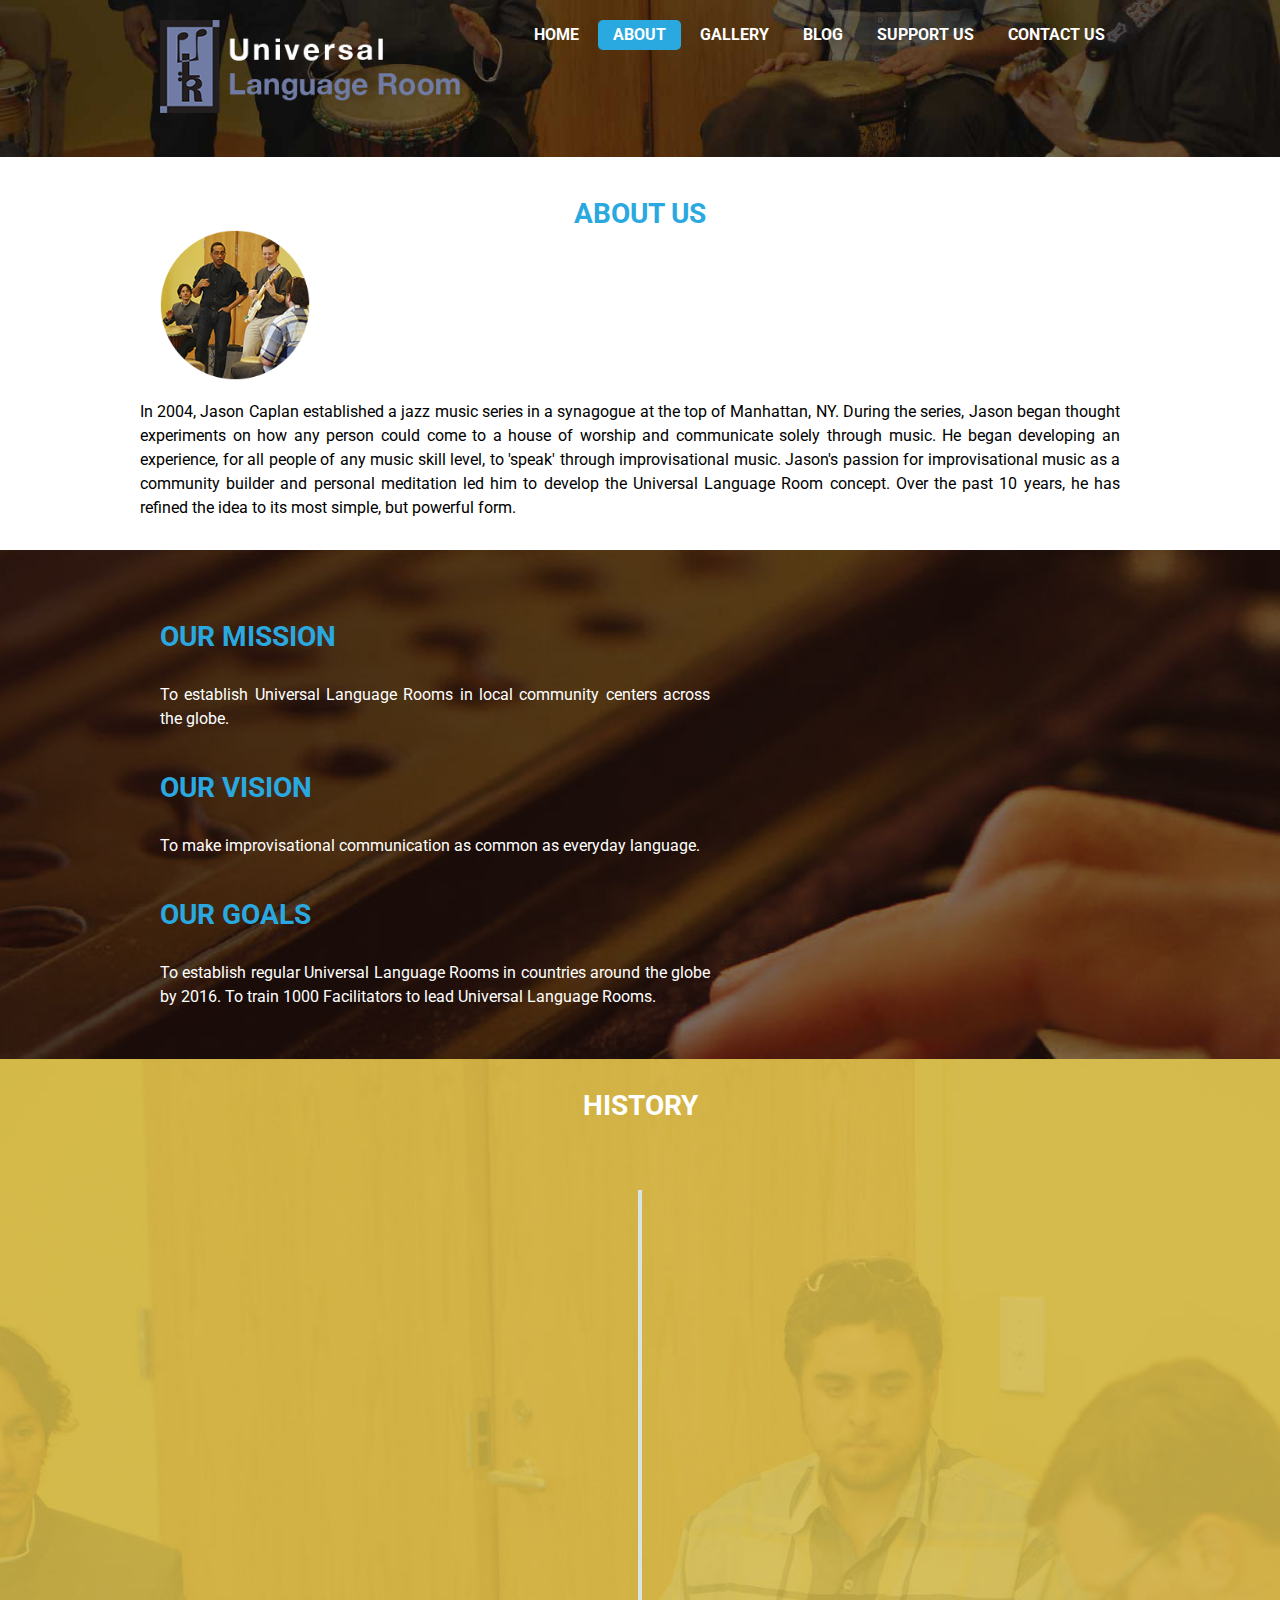
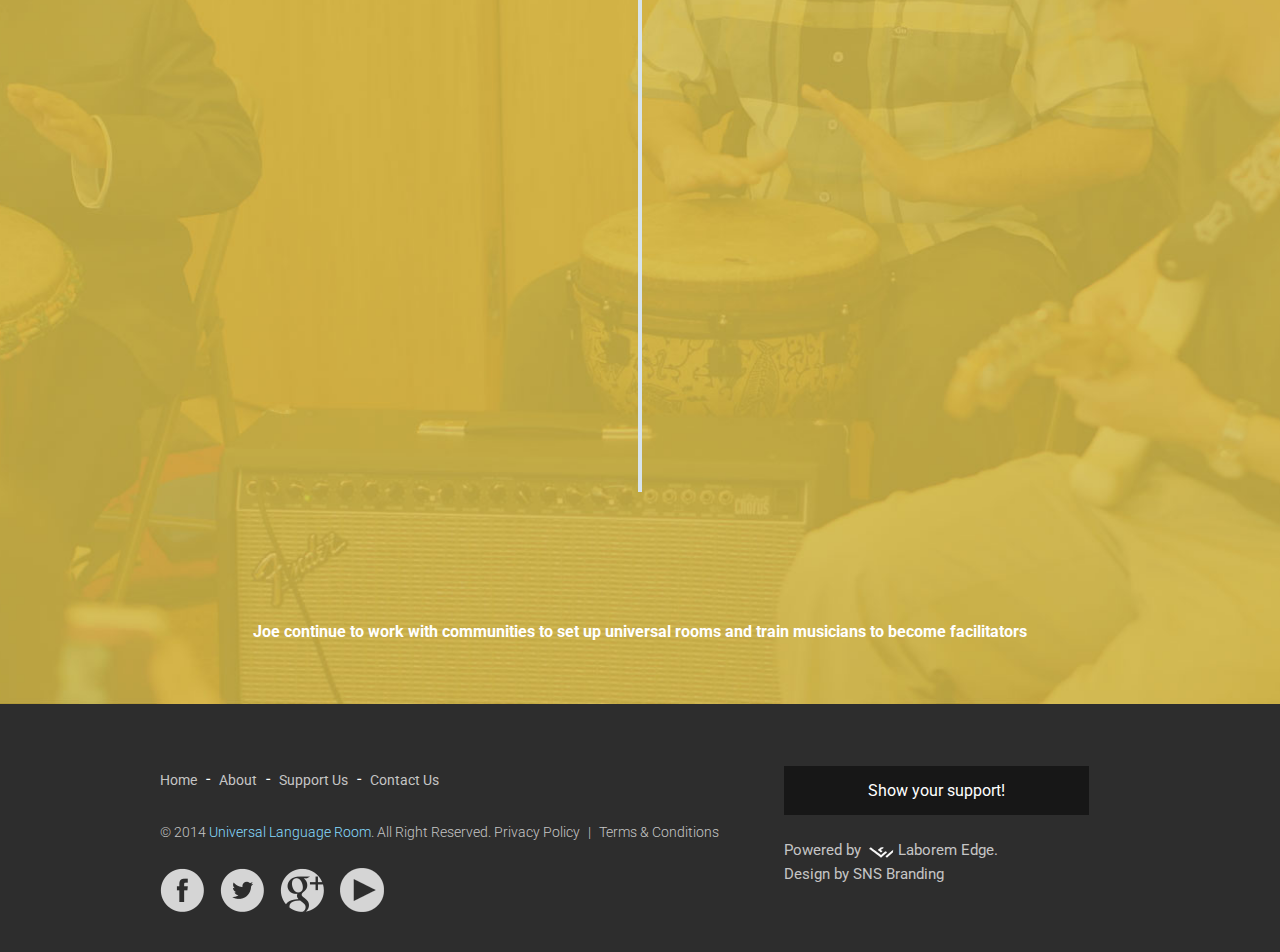
==== commit 04737553: "updating footer" ====
--- a/about.html
+++ b/about.html
@@ -101,7 +101,7 @@
 									</li>
 									<li><a href="support-us.html">Support Us</a>
 									</li>
-									<li class="last"><a href="contact-us.html">Contact Us</a> 
+									<li class="last"><a href="contact-us.html">Contact Us</a>
 									</li>
 								</ul>
 							</nav>
@@ -235,7 +235,7 @@
 							<a href="about.html">About</a> -
 							<!--<a href="blog">Blog</a> -->
 							<a href="support-us.html">Support Us</a> -
-							<a href="contact-us.html" class="last">Contact Us</a> 
+							<a href="contact-us.html" class="last">Contact Us</a>
 						</div>
 						<p class="foot-txt p6">&copy; 2014 <span> Universal Language Room</span>. All Right Reserved.
 
@@ -266,15 +266,10 @@
 						</ul>
 					</div>
 					<div class="footer-right">
-						<div class="subscribe-box p4">
-							<h2 class="subscribe-title p4">SUBSCRIBE FOR OUR NEWSLETTER</h2> 
-							<form name="subscribe" id="subscribe" method="post" autocomplete="off" class="subscribe">
-								<div class="group">
-									<input type="text" name="email" id="email" class="field" placeholder="Email" onfocus="this.placeholder = ''" onblur="this.placeholder = 'Email'" />
-									<input type="submit" name="submit" id="submit" class="sub-btn" value="Go" />
-								</div>
-							</form>
-						</div>
+
+						<Br><Br><BR>
+						<a href="support-us.html" style="background-color:rgba(01,01,01,0.5);padding-top:15px;padding-bottom:15px;color:white;padding-left:25%;padding-right:25%;">Show your support!</a>
+						<Br><Br><Br>
 						<div class="wrapper">
 							<p class="footer-dev">Powered by <a href="http://www.laboremedge.com/" target="_blank">Laborem Edge</a>.
 								<br>Design by SNS Branding</p>
@@ -426,4 +421,4 @@
 	<script src="js/modernizr.js"></script>
 </body>
 
-</html>+</html>
--- a/css/style.css
+++ b/css/style.css
@@ -38,7 +38,7 @@
 	text-decoration: none;
 }
 /*  Header styles */
- 
+
 h1 {
 	font-size: 25px;
 }
@@ -479,7 +479,7 @@
 	width: 100%;
 	height: 100%;
 }
-/*footer*/ 
+/*footer*/
 .footer-left {
 	width: 60%;
 	float: left;
@@ -668,7 +668,7 @@
 	transition: all 0.5s;
 }
 
- 
+
 /*Subscribe form Starts*/
 .subscribe-box {
 	width: 410px;
@@ -1039,9 +1039,19 @@
 	width: 100%;
 	float: left;
 	background: url(../images/donate-banner.jpg) 0 0 repeat;
-	padding: 500px 0px 0px;
+	padding: 480px 0px 0px;
 	min-height: 768px;
 }
+
+@media only screen and (max-width : 600px) {
+
+	.donate-block{
+		padding: 50px 0px 0px;
+
+}
+
+
+
 
 .pay-img {
 	width: 440px;
@@ -1087,9 +1097,9 @@
 .other section {
 	margin-top: 200px;
 }
-    
-    
-    
+
+
+
     /*Gallery*/
 
 /* -- Examples -- */
@@ -1151,7 +1161,7 @@
 }
 
 
-    
+
 /*================================>> RESPONSIVE STYLES <<========================================*/
 @media only screen and (max-width: 1024px) {
 	body {
